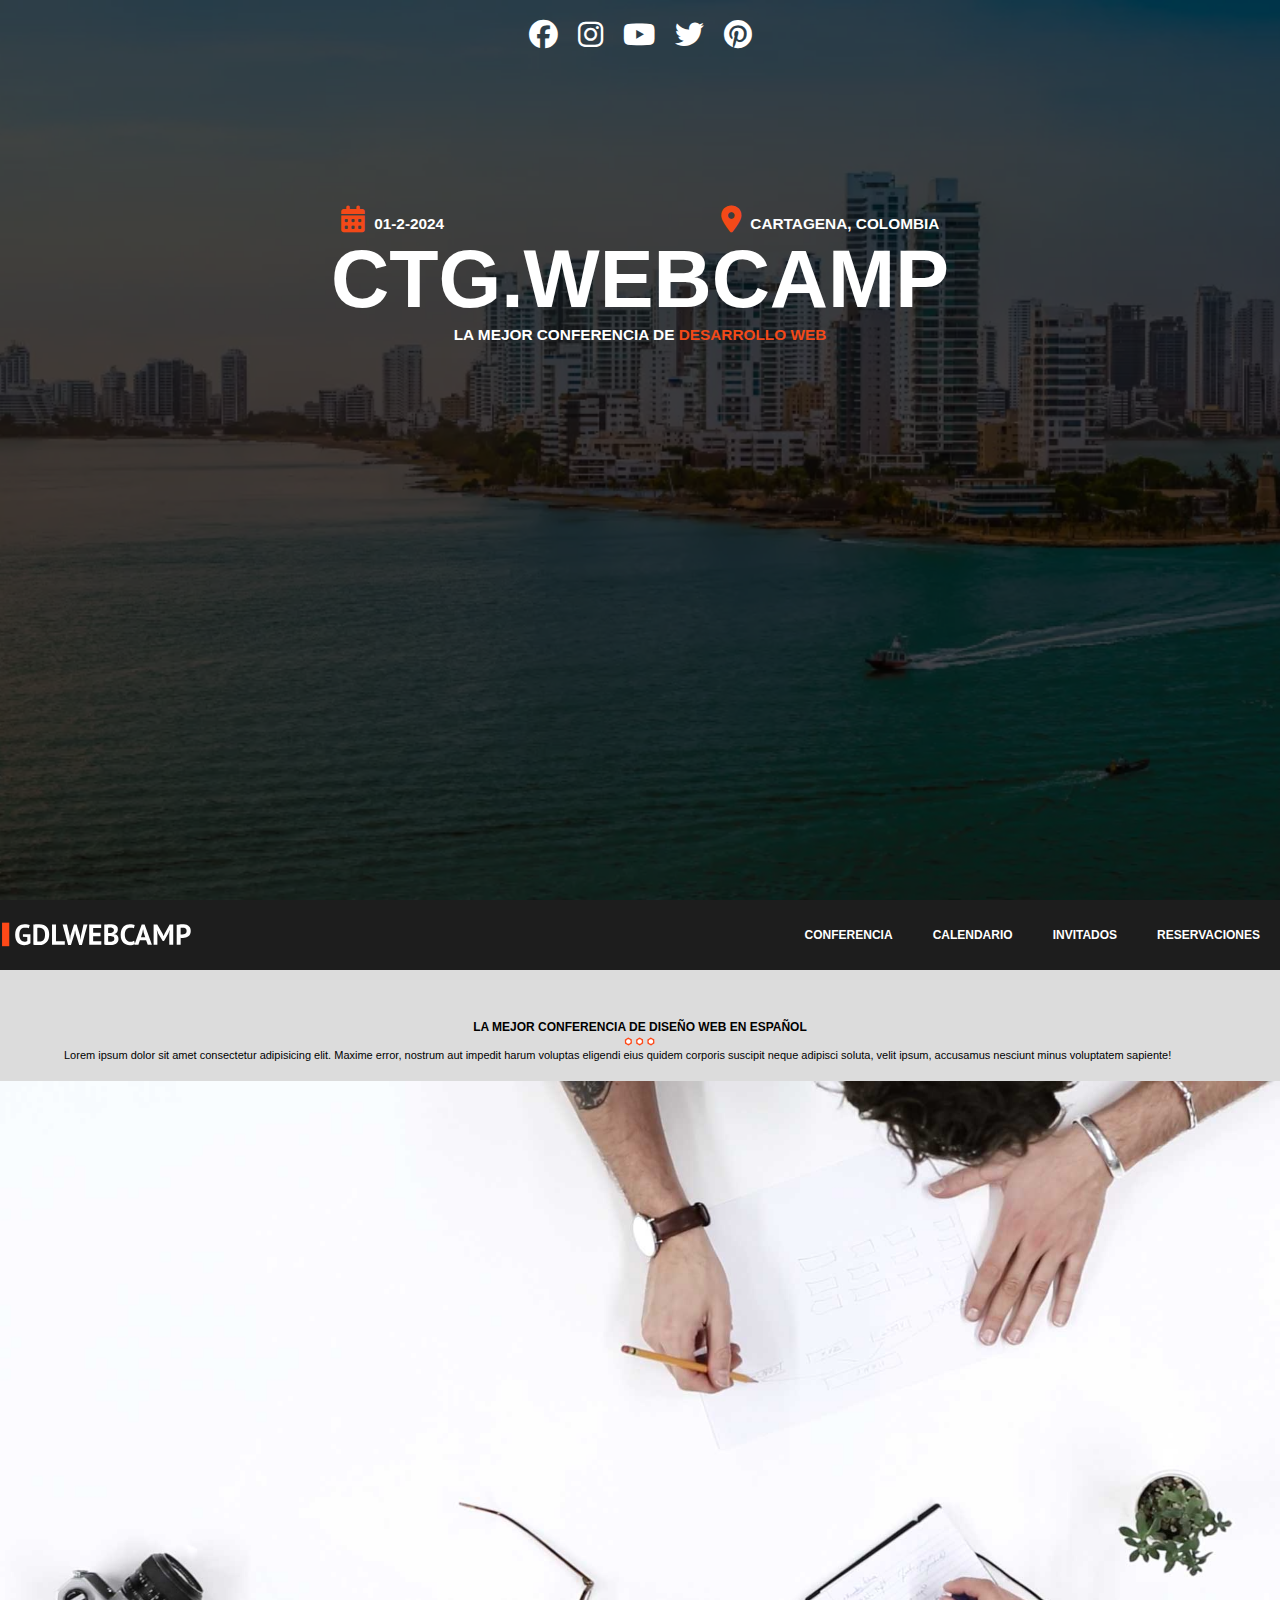
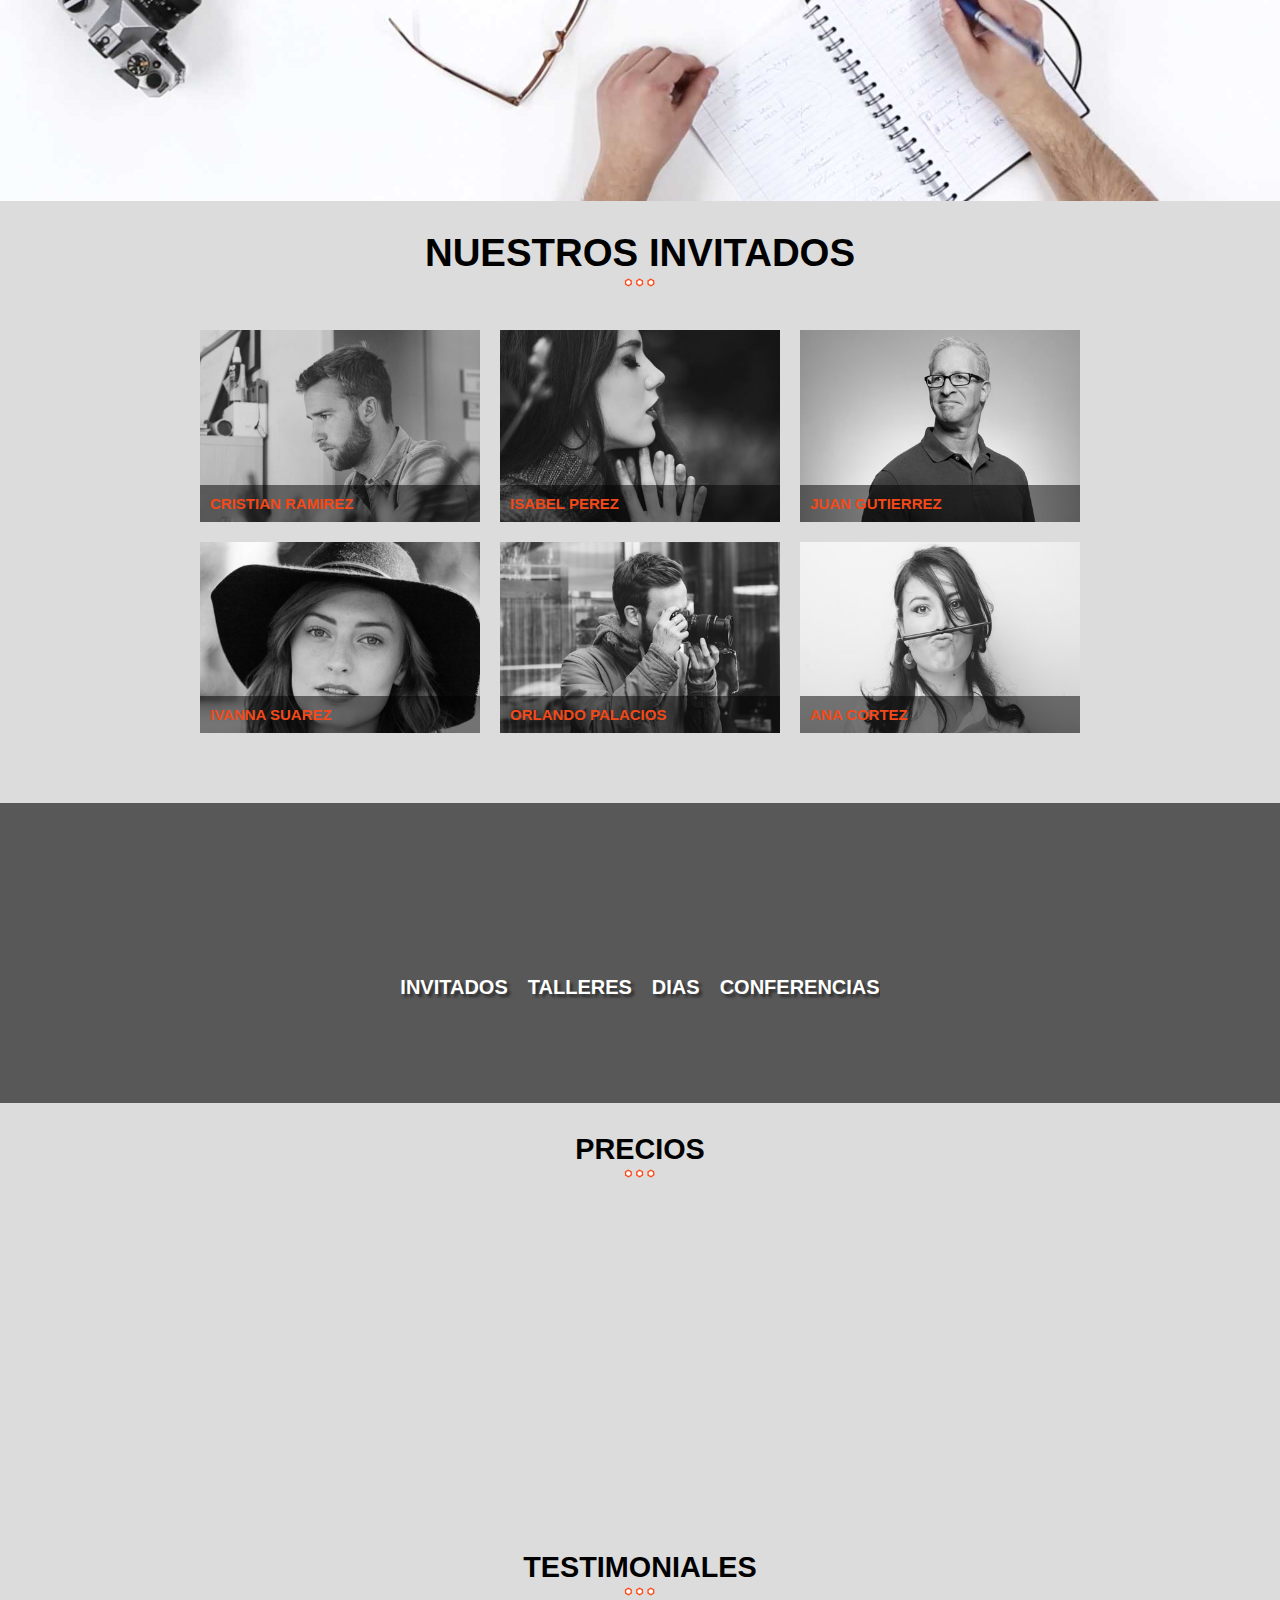
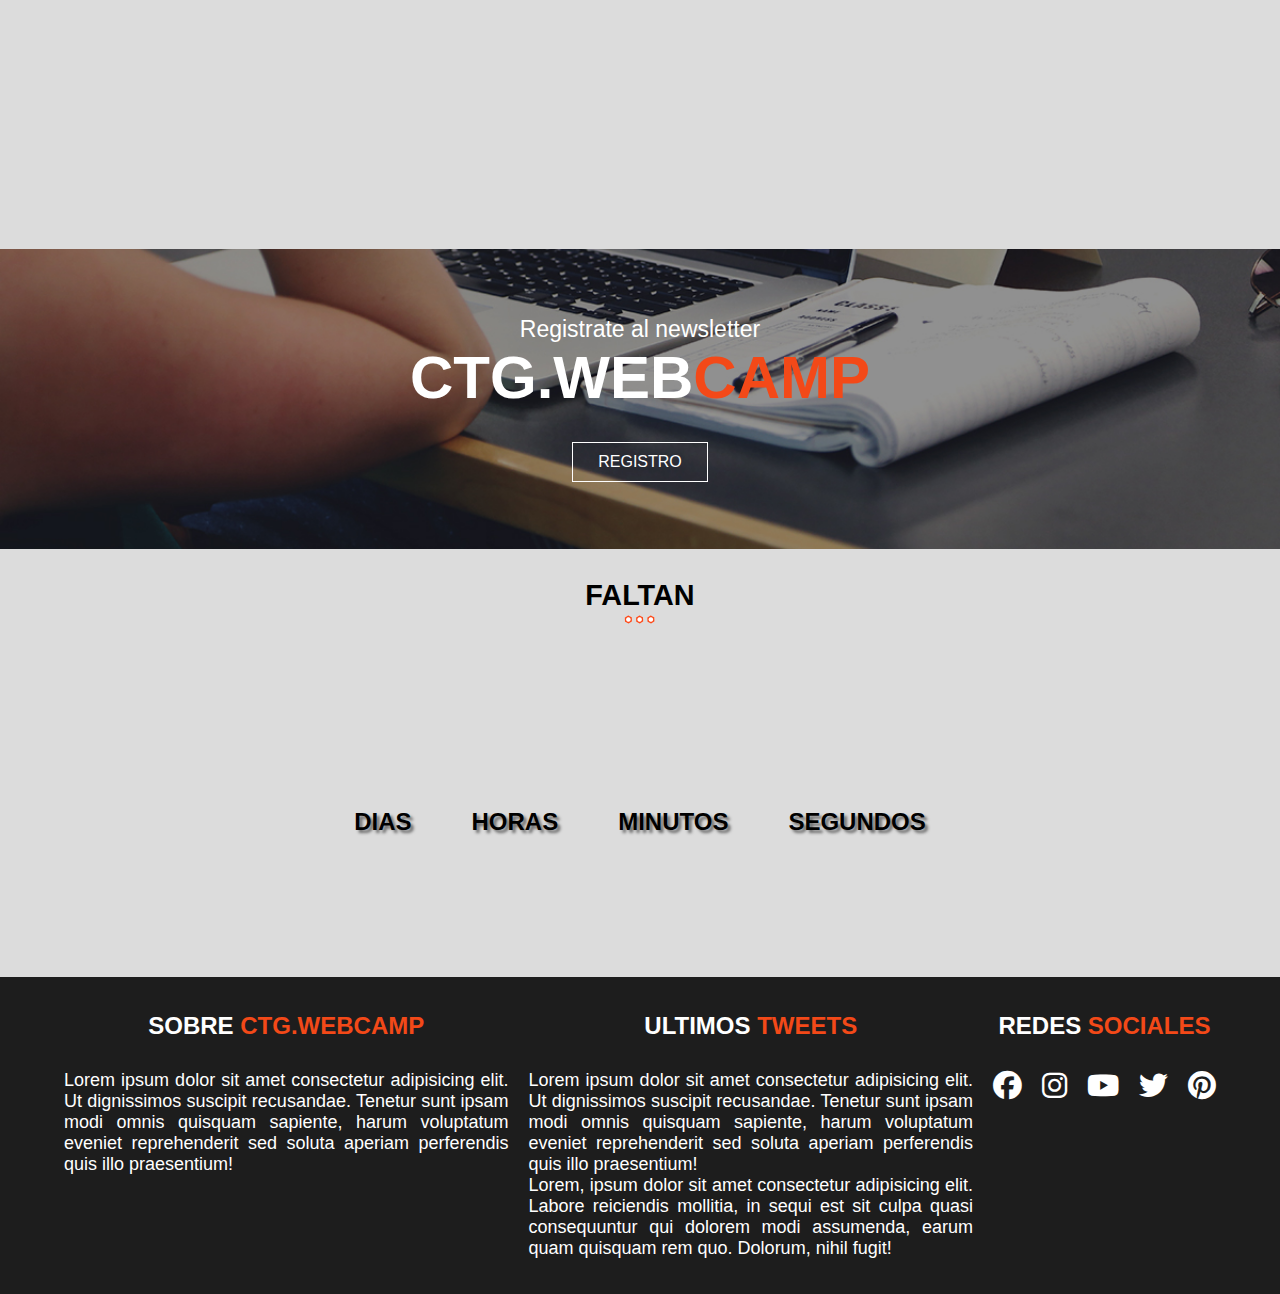
==== index.html @ c2b4522d "add all files" ====
<!DOCTYPE html>
<html lang="en">

<head>
    <meta charset="UTF-8">
    <meta name="viewport" content="width=device-width, initial-scale=1.0">
    <title>CTGWEBCAMP</title>
    <link rel="stylesheet" href="css/all.min.css">
    <link rel="stylesheet" href="css/style.css">
</head>

<body>
    <header class="site-header">
        <div class="hero">
            <div class="contenido-hero">
                <nav class="redes-sociales contenedor-redes">
                    <ul>
                        <li><a href="#"><i class="fa-brands fa-facebook"></i></a></li>
                        <li><a href="#"><i class="fa-brands fa-instagram"></i></a></li>
                        <li><a href="#"><i class="fa-brands fa-youtube"></i></a></li>
                        <li><a href="#"><i class="fa-brands fa-twitter"></i></a></li>
                        <li><a href="#"><i class="fa-brands fa-pinterest"></i></a></li>
                    </ul>
                </nav>

                <div class="informacion-evento">

                    <div class="iconos">
                        <p class="fecha"><i class="fa-solid fa-calendar-days"></i>01-2-2024</p>
                        <p class="ciudad"><i class="fa-solid fa-location-dot"></i></i>Cartagena, Colombia</p>
                    </div>

                    <h1>Ctg.WebCamp</h1>
                    <p class="slogan">la mejor conferencia de <span>desarrollo web</span></p>
                </div>
            </div>
        </div>
    </header>

    <div class="barra">
        <div class="contenedor-barra">
            <div class="logo">
                <img src="img/logo.svg" alt="logo ctgwebcamp">
            </div>
            <nav class="barra-navegacion">
                <ul>
                    <li><a href="#">conferencia</a></li>
                    <li><a href="#">calendario</a></li>
                    <li><a href="#">invitados</a></li>
                    <li><a href="#">reservaciones</a></li>
                </ul>
            </nav>

            <div class="menu-bar">
                <a href="#"><svg xmlns="http://www.w3.org/2000/svg" height="24" viewBox="0 -960 960 960" width="24">
                        <path d="M120-240v-80h720v80H120Zm0-200v-80h720v80H120Zm0-200v-80h720v80H120Z" />
                    </svg></a>
            </div>
        </div>
    </div>

    <div class="dropdown-menu">
        <ul>
            <li><a class="btn-close" href="#"><svg xmlns="http://www.w3.org/2000/svg" height="24"
                        viewBox="0 -960 960 960" width="24">
                        <path
                            d="m256-200-56-56 224-224-224-224 56-56 224 224 224-224 56 56-224 224 224 224-56 56-224-224-224 224Z" />
                    </svg></a></li>
            <li><a href="#">conferencia</a></li>
            <li><a href="#">calendario</a></li>
            <li><a href="#">invitados</a></li>
            <li><a href="#">reservaciones</a></li>
        </ul>
    </div>

    <section class="contenido-principal contenedor">
        <h1>la mejor conferencia de diseño web en español</h1>
        <div class="contenido-img">
            <img src="img/separador.png" alt="separador">
        </div>

        <p>Lorem ipsum dolor sit amet consectetur adipisicing elit. Maxime error, nostrum aut impedit harum voluptas
            eligendi eius quidem corporis suscipit neque adipisci soluta, velit ipsum, accusamus nesciunt minus
            voluptatem sapiente!</p>
    </section>

    <section class="contenido-talleres">
        <div class="bg-contenido-principal">
            <img src="img/bg-talleres.jpg" alt="imgagen Talleres">
        </div>
        <div class="calendario contenedor">
            <h1>programa del evento</h1>

            <div class="contenido-img">
                <img src="img/separador.png" alt="separador">
            </div>


            <div class="opciones-calendario">
                <p><i class="fa-solid fa-code"></i>Talleres</p>
                <p><i class="fa-regular fa-comment"></i>Conferencias</p>
                <p><i class="fa-solid fa-building-columns"></i>Seminarios</p>
            </div>
            <hr>
            <div class="evento">
                <h2>HTML, CSS, JavaScript</h2>
                <p><i class="fa-regular fa-clock"></i>14:00hr</p>
                <p><i class="fa-solid fa-calendar-days"></i>10 de Dic</p>
                <p><i class="fa-solid fa-user"></i>Deiner Rafael</p>
            </div>
            <hr>

            <div class="evento">
                <h2>Responsive Web Desing</h2>
                <p><i class="fa-regular fa-clock"></i>14:00hr</p>
                <p><i class="fa-solid fa-calendar-days"></i>10 de Dic</p>
                <p><i class="fa-solid fa-user"></i>Deiner Rafael</p>
            </div>
            <div class="calendario-btn">
                <a class="btn" href="#">Ver todos</a>
            </div>
        </div>
    </section>

    <section class="invitados contenedor">
        <h1>Nuestros invitados</h1>
        <div class="contenido-img">
            <img src="img/separador.png" alt="separador">
        </div>

        <div class="contenedor-invitados">
            <ul>
                <li class="invitado">
                    <img src="img/invitado1.jpg" alt="img invitado">
                    <p class="texto-invitado">Cristian Ramirez</p>
                </li>

                <li class="invitado">
                    <img src="img/invitado2.jpg" alt="img invitado">
                    <p class="texto-invitado">Isabel Perez</p>
                </li>

                <li class="invitado">
                    <img src="img/invitado3.jpg" alt="img invitado">
                    <p class="texto-invitado">Juan Gutierrez</p>
                </li>

                <li class="invitado">
                    <img src="img/invitado4.jpg" alt="img invitado">
                    <p class="texto-invitado">Ivanna Suarez</p>
                </li>

                <li class="invitado">
                    <img src="img/invitado5.jpg" alt="img invitado">
                    <p class="texto-invitado">Orlando Palacios</p>
                </li>

                <li class="invitado">
                    <img src="img/invitado6.jpg" alt="img invitado">
                    <p class="texto-invitado">Ana Cortez</p>
                </li>
            </ul>
        </div>
    </section>

    <div class="contador">
        <div class="resumen-evento">
            <ul>
                <li>
                    <p class="numero">5</p>invitados
                </li>
                <li>
                    <p class="numero">15</p>Talleres
                </li>
                <li>
                    <p class="numero">3</p>Dias
                </li>
                <li>
                    <p class="numero">9</p>Conferencias
                </li>
            </ul>
        </div>
    </div>

    <section class="precios">
        <h2>Precios</h2>
        <div class="contenido-img">
            <img src="img/separador.png" alt="separador">
        </div>
        <div class="contenedor-precios contenedor">

            <div class="card-precios">
                <h3>pase por dia</h3>
                <span>$30</span>
                <p><i class="fa-solid fa-check"></i>bocadillos gratis</p>
                <p><i class="fa-solid fa-check"></i>todas las Conferencias</p>
                <p><i class="fa-solid fa-check"></i>todos los Talleres</p>
                <div class="boton">
                    <a class="btn" href="#">comprar</a>
                </div>
            </div>

            <div class="card-precios">
                <h3>todos los dias</h3>
                <span>$50</span>
                <p><i class="fa-solid fa-check"></i>bocadillos gratis</p>
                <p><i class="fa-solid fa-check"></i>todas las Conferencias</p>
                <p><i class="fa-solid fa-check"></i>todos los Talleres</p>
                <div class="boton">
                    <a class="btn" href="#">comprar</a>
                </div>
            </div>

            <div class="card-precios">
                <h3>pase por dos dias</h3>
                <span>$45</span>
                <p><i class="fa-solid fa-check"></i>bocadillos gratis</p>
                <p><i class="fa-solid fa-check"></i>todas las Conferencias</p>
                <p><i class="fa-solid fa-check"></i>todos los Talleres</p>
                <div class="boton">
                    <a class="btn" href="#">comprar</a>
                </div>
            </div>
        </div>
    </section>

    <section class="testimoniales contenedor">
        <h2>testimoniales</h2>
        <div class="contenido-img">
            <img src="img/separador.png" alt="separador">
        </div>
        <div class="contenedor-testimoniales">
            <div class="card-testimonial">
                <p>Lorem ipsum dolor sit amet consectetur adipisicing elit. Voluptates obcaecati nostrum neque, ad
                    commodi debitis quam sed dolores ullam corporis modi adipisci eum unde sint placeat ut tenetur et?
                    Quas!</p>

                <div class="wrapper-card">
                    <div class="content-avatar">
                        <img src="img/invitado1.jpg" alt="">
                    </div>
                    <div class="content-testimonial">
                        <p>deiner rafael</p>
                        <span>diseñador en @prisma</span>
                    </div>
                </div>
            </div>

            <div class="card-testimonial">
                <p>Lorem ipsum dolor sit amet consectetur adipisicing elit. Voluptates obcaecati nostrum neque, ad
                    commodi debitis quam sed dolores ullam corporis modi adipisci eum unde sint placeat ut tenetur et?
                    Quas!</p>

                <div class="wrapper-card">
                    <div class="content-avatar">
                        <img src="img/invitado1.jpg" alt="">
                    </div>
                    <div class="content-testimonial">
                        <p>deiner rafael</p>
                        <span>diseñador en @prisma</span>
                    </div>
                </div>
            </div>

            <div class="card-testimonial">
                <p>Lorem ipsum dolor sit amet consectetur adipisicing elit. Voluptates obcaecati nostrum neque, ad
                    commodi debitis quam sed dolores ullam corporis modi adipisci eum unde sint placeat ut tenetur et?
                    Quas!</p>

                <div class="wrapper-card">
                    <div class="content-avatar">
                        <img src="img/invitado1.jpg" alt="">
                    </div>
                    <div class="content-testimonial">
                        <p>deiner rafael</p>
                        <span>diseñador en @prisma</span>
                    </div>
                </div>
            </div>
        </div>
    </section>

    <div class="registro">
        <div class="wrapper-registro">
            <p>Registrate al newsletter</p>
            <h1>ctg.web<span>camp</span></h1>
            <a href="#">Registro</a>
        </div>
    </div>

    <div class="dias-faltantes">

        <h2>faltan</h2>
        <div class="contenido-img">
            <img src="img/separador.png" alt="separador">
        </div>
        <div class="wrapper-dias">
            <ul>
                <li>
                    <p class="numero">5</p>dias
                </li>
                <li>
                    <p class="numero">15</p>horas
                </li>
                <li>
                    <p class="numero">3</p>minutos
                </li>
                <li>
                    <p class="numero">9</p>segundos
                </li>
            </ul>
        </div>
    </div>

    <footer>
        <div class="wrapper-footer contenedor">
            <div class="acerca-de">
                <h1>Sobre <span>ctg.webcamp</span></h1>
                <p>Lorem ipsum dolor sit amet consectetur adipisicing elit. Ut dignissimos suscipit recusandae. Tenetur
                    sunt ipsam modi omnis quisquam sapiente, harum voluptatum eveniet reprehenderit sed soluta aperiam
                    perferendis quis illo praesentium!</p>
            </div>

            <div class="tweets">
                <h1>Ultimos <span>tweets</span></h1>
                <p>Lorem ipsum dolor sit amet consectetur adipisicing elit. Ut dignissimos suscipit recusandae. Tenetur
                    sunt ipsam modi omnis quisquam sapiente, harum voluptatum eveniet reprehenderit sed soluta aperiam
                    perferendis quis illo praesentium!</p>
                <p>Lorem, ipsum dolor sit amet consectetur adipisicing elit. Labore reiciendis mollitia, in sequi est
                    sit culpa quasi consequuntur qui dolorem modi assumenda, earum quam quisquam rem quo. Dolorum, nihil
                    fugit!</p>
            </div>

            <div class="redes-sociales">
                <h1>Redes <span>sociales</span></h1>
                <ul>
                    <li><a href="#"><i class="fa-brands fa-facebook"></i></a></li>
                    <li><a href="#"><i class="fa-brands fa-instagram"></i></a></li>
                    <li><a href="#"><i class="fa-brands fa-youtube"></i></a></li>
                    <li><a href="#"><i class="fa-brands fa-twitter"></i></a></li>
                    <li><a href="#"><i class="fa-brands fa-pinterest"></i></a></li>
                </ul>
            </div>
        </div>
    </footer>

    <script src="js/script.js"></script>
</body>

</html>
---- css/style.css ----
* {
    margin: 0;
    padding: 0;
    box-sizing: border-box;
}

html {
    font-family: Verdana, Geneva, Tahoma, sans-serif;
    font-size: 1.2em;
}

body {
    background-color: #dcdcdc;
}

img {
    max-width: 100%;
}

.contenedor {
    margin: 0 auto;
    width: 90%;
}

.btn {
    display: block;
    text-decoration: none;
    text-transform: uppercase;
    color: white;
    background-color: #f34918;
    font-size: 12px;
    font-weight: bold;
    border-radius: 5px;
    padding: 10px 30px;
}

.boton {
    margin: 0 auto;
}

/*hero*/

.site-header {
    background-image: url(../img/hero.webp);
    background-size: cover;
    background-position: center;
    background-repeat: no-repeat;
    height: 100vh;
    color: #fff;
}

.site-header::before {
    content: '';
    background-color: rgba(0, 0, 0, .7);
    position: absolute;
    top: 0;
    right: 0;
    bottom: 0;
    left: 0;
}

.contenido-hero {
    padding-top: 1rem;
    position: relative;
    margin: 0 auto;
    width: 90%;
    z-index: 1;
}

.contenedor-redes {
    margin: 0 auto;
    width: 250px;
}

.redes-sociales ul {
    display: flex;
    justify-content: space-between;
    list-style: none;
    font-size: 1rem;
}

.redes-sociales a {
    margin: 0;
    padding: 0;
    color: #fff;
    transition: all .3s ease;
}

.iconos {
    display: flex;
    justify-content: space-evenly;
    margin-top: 5rem;
}

.informacion-evento {
    text-align: center;
}

.informacion-evento p {
    margin: 0;
    font-size: .5rem;
    text-transform: uppercase;
    font-weight: bold;
}

.informacion-evento p i {
    color: #f34918;
    font-size: .8rem;
    margin-right: .5rem;
}

.informacion-evento h1 {
    font-size: 1.6rem;
    text-transform: uppercase;
}

.informacion-evento p span {
    font-weight: bold;
    color: #f34918;
}

@media (min-width: 480px) {
    .redes-sociales {
        font-size: 1rem;
    }

    .informacion-evento {
        margin-top: 6rem;
    }

    .informacion-evento h1 {
        font-size: 2.2rem;
    }

    .informacion-evento p {
        font-size: .5rem;
    }
}

@media (min-width: 768px) {

    .redes-sociales a {
        font-size: 1.3rem;
    }

    .informacion-evento {
        margin-top: 7rem;
    }

    .informacion-evento p i {
        font-size: 1.2rem;
        margin-right: .5rem;
    }

    .informacion-evento h1 {
        font-size: 3.2rem;
    }

    .informacion-evento p {
        font-size: .8rem;
    }
}

@media (min-width: 1024px) {

    .redes-sociales a {
        font-size: 1.3rem;
    }

    .informacion-evento {
        margin-top: 7.2rem;
    }

    .informacion-evento p i {
        font-size: 1.2rem;
        margin-right: .5rem;
    }

    .informacion-evento h1 {
        font-size: 4rem;
    }

    .informacion-evento p {
        font-size: .8rem;
    }
}

@media (min-width: 1200px) {

    .redes-sociales a {
        font-size: 1.5rem;
    }

    .informacion-evento {
        margin-top: 8rem;
    }

    .informacion-evento p i {
        font-size: 1.4rem;
        margin-right: .5rem;
    }

    .informacion-evento h1 {
        font-size: 4.2rem;
    }

    .informacion-evento p {
        font-size: .8rem;
    }
}

/*barra*/
.logo {
    display: flex;
    align-items: center;
}

.logo img {
    width: 40%;
}

.contenedor-barra {
    display: flex;
    position: relative;
    justify-content: space-between;
    background-color: rgb(29, 29, 29);
    width: 100%;
}

.barra-navegacion{
    display: none;
}

.barra-navegacion ul {
    display: flex;
    width: 100%;
}

.barra-navegacion li {
    list-style: none;
    height: 70px;
}

.barra-navegacion a {
    display: flex;
    height: 100%;
    align-items: center;
    font-size: 12px;
    font-weight: bold;
    text-decoration: none;
    text-transform: uppercase;
    padding: 0px 20px;
    color: #fff;
    border-radius: 5px;
    transition: all .3s ease;
}

.barra-navegacion svg {
    fill: #fff;
}

nav a:hover {
    background-color: #f34918;
    color: #fff;
}

.menu-bar svg{
    fill: white;
}

.dropdown-menu{
    display: none;
    position: absolute;
    background: rgba(0, 0, 0, 0.1);
    height: 0;
    width: 100%;
    left: 0;
    right: 0;
    backdrop-filter: blur(15px);
    border-radius: 10px;
    overflow: hidden;
    transition: .4s ease;
    z-index: 1;
}

.dropdown-menu.open{
    height: 200px;
}

.dropdown-menu ul{
    display: flex;
    flex-direction: column;
    list-style: none;
}

.dropdown-menu ul li a{
    display: block;
    font-size: 12px;
    font-weight: bold;
    text-decoration: none;
    text-transform: uppercase;
    color: black;
    text-align: center;
    padding: 10px;
    transition: .3s ease-in-out;
}

.dropdown-menu ul li a:hover{
    background-color: #fff;
    color: black;
}

.dropdown-menu ul li a svg{
    fill: black;
}

/*
.hidebar{
    display: none;
}*/

.logo img {
    max-width: 60%;
}

/*


.hide-nav{
    display: none;
}*/
@media (min-width: 480px) {
    .dropdown-menu{
        display: block;
    }
}

@media (min-width: 768px) {
    .barra-navegacion{
        display: block;
    }

    .menu-bar{
        display: none;
    }
}

@media (min-width: 1024px) {}

/*
.barra-navegacion .side-bar{
    display: block;
    position: absolute;
    flex-direction: column;
    justify-content: space-around;
    align-items: center;
    font-size: 10px;
    backdrop-filter: blur(5px);
    height: 200px;
    width: 100%;
    top: 70px;
    right: 0;
    left: 0;
    bottom: 0;
    z-index: 1;
}*/

/*Contenido principal*/
.contenido-principal {
    padding-top: 50px;
    padding-bottom: 20px;
}

.contenido-principal h1 {
    text-transform: uppercase;
    text-align: center;
    font-size: 12px;
}

.contenido-img {
    display: flex;
    justify-content: center;
}

.contenido-img img {
    width: 50px;
    height: 15px;
}

.contenido-principal p {
    font-size: 11px;
}

.contenido-talleres {
    position: relative;
}

.bg-contenido-principal img {
    display: none;
}

.calendario {
    display: flex;
    flex-direction: column;
    background-color: rgba(255, 255, 255, .7);
    padding: 20px 10px;
    height: auto;
    max-width: 300px;
    border-radius: 10px;
    transform: scale(0);
    transition: .2s ease;
}

.calendario.show {
    transform: scale(1);
}

.calendario h1 {
    font-size: 14px;
    text-align: center;
    text-transform: uppercase;
}

/*
.calendario img{
    width: 50px;
    height: 15px;
}*/

.calendario-btn {
    display: flex;
    justify-content: flex-end;
    height: 30px;
}

.opciones-calendario {
    display: grid;
    gap: 10px;
    justify-content: center;
    font-size: 12px;
    padding: 20px 0;
}

.opciones-calendario p {
    font-size: 13px;
    font-weight: bold;
}

.opciones-calendario p i {
    color: #f34918;
    margin-right: 5px;
}

.evento {
    font-size: 12px;
    line-height: 2;
}

.evento h2 {
    color: #f34918;
}

.evento p {
    margin-bottom: 10px;
    font-size: 12px;
}

.evento p i {
    color: #f34918;
    margin-right: 5px;
}

@media (min-width: 768px) {
    .bg-contenido-principal img {
        display: block;
    }

    .calendario {
        position: absolute;
        top: 10px;
        left: 30px;
        backdrop-filter: blur(5px);
    }

    .opciones-calendario {
        display: flex;
        gap: 10px;
        justify-content: center;
        font-size: 12px;
        padding: 20px 0;
    }
}

/*invitados*/

.invitados {
    padding: 30px 0;
}

.invitados h1 {
    text-align: center;
    text-transform: uppercase;
}

.contenedor-invitados {
    padding: 40px 0;
}

.contenedor-invitados ul {
    display: flex;
    justify-content: center;
    flex-wrap: wrap;
    gap: 20px;
    list-style: none;
}

.invitado {
    height: auto;
    width: 280px;
    background-color: white;
    position: relative;
    transition: all .4s ease-in-out;
    transition: transform .2s;
}

.invitado:hover {
    cursor: pointer;
    transform: scale(1.1);
}

.invitado img {
    height: 100%;
    filter: grayscale();
    transition: all .6s ease-in-out;
}

.invitado img:hover {
    filter: none;
}

.texto-invitado {
    position: absolute;
    padding: 10px;
    bottom: 0;
    width: 100%;
    background-color: rgba(0, 0, 0, .5);
    color: #f34918;
    text-transform: uppercase;
    font-weight: bold;
    font-size: 15px;
}

/*Contador*/

.contador {
    display: flex;
    justify-content: center;
    width: 100%;
    height: 300px;
    position: relative;
    align-items: center;
}

.contador::before {
    background-image: url(../img/bg-resumen.jpg);
    background-repeat: no-repeat;
    background-position: center;
    background-size: cover;
    content: '';
    position: absolute;
    top: 0;
    right: 0;
    bottom: 0;
    left: 0;
    z-index: -1;
    background-attachment: fixed;
}

.resumen-evento::before {
    content: '';
    position: absolute;
    background-color: rgba(0, 0, 0, .6);
    top: 0;
    right: 0;
    bottom: 0;
    left: 0;
    z-index: -1;
}

.resumen-evento {
    overflow-x: hidden;
}

.resumen-evento ul {
    list-style: none;
    display: flex;
    flex-direction: column;
    justify-content: center;
    gap: 20px;
    text-align: center;
    height: 100%;
}

.resumen-evento li {
    color: #fff;
    text-transform: uppercase;
    font-size: 14px;
    font-weight: 400;
    text-shadow: 3px 3px 3px rgba(0, 0, 0, .5);
}

.numero {
    color: #f34918;
    font-size: 30px;
    font-weight: bold;
    text-shadow: 3px 3px 3px rgba(255, 255, 255, 1);
    transition: transform .4s ease;
    transform: translateX(1600%);
}

.numero.show {
    transform: translateX(0%);
}


@media (min-width: 768px) {

    .resumen-evento ul {
        flex-direction: row;

    }
    .resumen-evento li {
        font-size: 20px;
        font-weight: bold;
    }

    .resumen-evento li p{
        font-size: 60px;
    }
}
/*precio*/
.precios {
    padding: 30px 0;
}

.precios h2 {
    text-align: center;
    text-transform: uppercase;
}

.contenedor-precios {
    display: grid;
    justify-content: center;
    gap: 20px;
    padding: 20px 20px;
    overflow-x: hidden;
}

.card-precios {
    display: grid;
    height: 300px;
    max-width: 250px;
    background-color: #fff;
    padding: 10px 30px;
    border: .5px solid #f34918;
    transform: translateX(-500%);
    transition: transform .4s ease;
}

.card-precios.show {
    transform: translateX(0%);
}

.card-precios:hover {
    cursor: pointer;
    transform: scale(1.1);
    box-shadow: 10px 10px 10px 0 rgba(0, 0, 0, .7);
}

.card-precios h3 {
    color: #f34918;
    font-size: 15px;
    text-transform: uppercase;
}

.card-precios p {
    text-transform: uppercase;
    font-size: 10px;
}

.card-precios p i {
    color: green;
    font-size: 12px;
    margin-right: 5px;
}

.card-precios span {
    font-size: 30px;
    font-weight: bold;
}

.boton a {
    transition: all .3s ease-in-out;
}

.boton a:hover {
    background-color: green;
    box-shadow: 5px 5px 10px 0 rgba(0, 0, 0, .5);
}

@media (min-width: 768px) {
    .contenedor-precios {
        display: flex;
        justify-content: center;
        gap: 20px;
    }
}

/*testimoniales*/
.testimoniales{
    padding-bottom: 30px;
}
.testimoniales h2 {
    text-transform: uppercase;
    text-align: center;
}

.testimoniales h2::after {
    content: '';
    top: 0;
    background-image: url(../img/separador.png);
}

.contenedor-testimoniales{
    display: grid;
    justify-content: center;
    gap: 10px;
    height: auto;
}

.card-testimonial {
    display: block;
    height: 220px;
    max-width: 280px;
    background-color: #fff;
    padding: 20px 20px;
    border: .5px solid #858281;
    transform: scale(0);
    transition: transform .4s ease;
}

.card-testimonial.show {
    transform: scale(1);
}
.content-avatar{
    max-width: 20%;
}

.content-avatar img {
    max-width: 100%;
    border-radius: 50%;
}

.card-testimonial p {
    font-size: 14px;
}

.wrapper-card{
    display: flex;
    justify-content: center;
    gap: 20px;
    padding: 10px 0;
}

.content-testimonial{
    display: grid;
}

.content-testimonial p{
    text-transform: capitalize;
    color: #f34918;
    font-size: 14px;
}

.content-testimonial span{
    text-transform: capitalize;
    font-size: 14px;
}

@media (min-width: 768px) {
    .contenedor-testimoniales{
        display: flex;
        justify-content: center;
        gap: 20px;
    }
}

/*registro*/

.registro{
    height: 300px;
    background-image: url(/img/bg-inscribir.jpg);
    background-position: center;
    background-repeat: no-repeat;
    background-size: cover;
}
.wrapper-registro{
    display: grid;
    place-content: center;
    height: 300px;
}
.wrapper-registro p{
    text-align: center;
    font-size: 16px;
    color: #fff;
}

.wrapper-registro h1{
    text-transform: uppercase;
    font-size: 30px;
    color: #fff;
}

.wrapper-registro span{
    color: #f34918;
}

.wrapper-registro a{
    display: block;
    font-size: 16px;
    text-decoration: none;
    text-transform: uppercase;
    color: #fff;
    padding: 10px 25px;
    border: 1px solid #fff;
    width: auto;
    margin-top: 30px;
    margin-left: auto;
    margin-right: auto;
    transition: all .3s ease-in-out;
}

.wrapper-registro a:hover{
    background-color: #f34918;
}

@media (min-width: 768px) {
    .wrapper-registro p{
        font-size: 23px;;
    }

    .wrapper-registro h1{
        font-size: 60px;
    }
}

/*footer*/

footer{
    background-color: rgb(29, 29, 29);
}

.wrapper-footer{
    display: flex;
    flex-direction: column;
    gap: 20px;
    color: #fff;
    padding: 35px 0;
}

.acerca-de h1{
    text-align: center;
    text-transform: uppercase;
    font-size: 24px;
    margin-bottom: 30px;
}

.acerca-de span{
    color: #f34918;
}

.acerca-de p{
    text-align: justify;
    font-size: 18px;
}

.tweets h1{
    text-transform: uppercase;
    font-size: 24px;
    text-align: center;
    margin-bottom: 30px;
}

.tweets span{
    color: #f34918;
}

.tweets p{
    text-align: justify;
    font-size: 18px;
}

.redes-sociales h1{
    text-align: center;
    text-transform: uppercase;
    font-size: 24px;
    margin-bottom: 30px;
}

.redes-sociales span{
    color: #f34918;
}

.redes-sociales ul{
    display: flex;
    justify-content: center;
    gap: 20px;
}

.redes-sociales ul li a:hover{
    color: #f34918;
}

@media (min-width: 768px) {
    .wrapper-footer{
        display: flex;
        flex-direction: row;
        gap: 20px;
    }
}

/*dias faltantes*/

.dias-faltantes{
    height: auto;
    padding: 30px 0;
}

.dias-faltantes h2{
    text-align: center;
    text-transform: uppercase;
}

.wrapper-dias{
    height: 320px;
    overflow: hidden;
}

.wrapper-dias ul {
    list-style: none;
    display: flex;
    flex-direction: column;
    justify-content: center;
    gap: 20px;
    align-items: center;
    text-align: center;
    height: 100%;
}

.wrapper-dias li {
    color: black;
    text-transform: uppercase;
    font-size: 14px;
    font-weight: bold;
    text-shadow: 3px 3px 3px rgba(0, 0, 0, .5);
}

.wrapper-dias ul li p{
    font-size: 38px;
    font-weight: bold;
    text-shadow: 3px 3px 3px rgba(0, 0, 0, .5);
}


@media (min-width: 768px) {
    .wrapper-dias ul {
        flex-direction: row;
        gap: 60px;
    }

    .wrapper-dias ul li p{
        font-size: 60px;
    }

    .wrapper-dias li {
        color: black;
        text-transform: uppercase;
        font-size: 24px;
        font-weight: bold;
        text-shadow: 3px 3px 3px rgba(0, 0, 0, .5);
    }
}
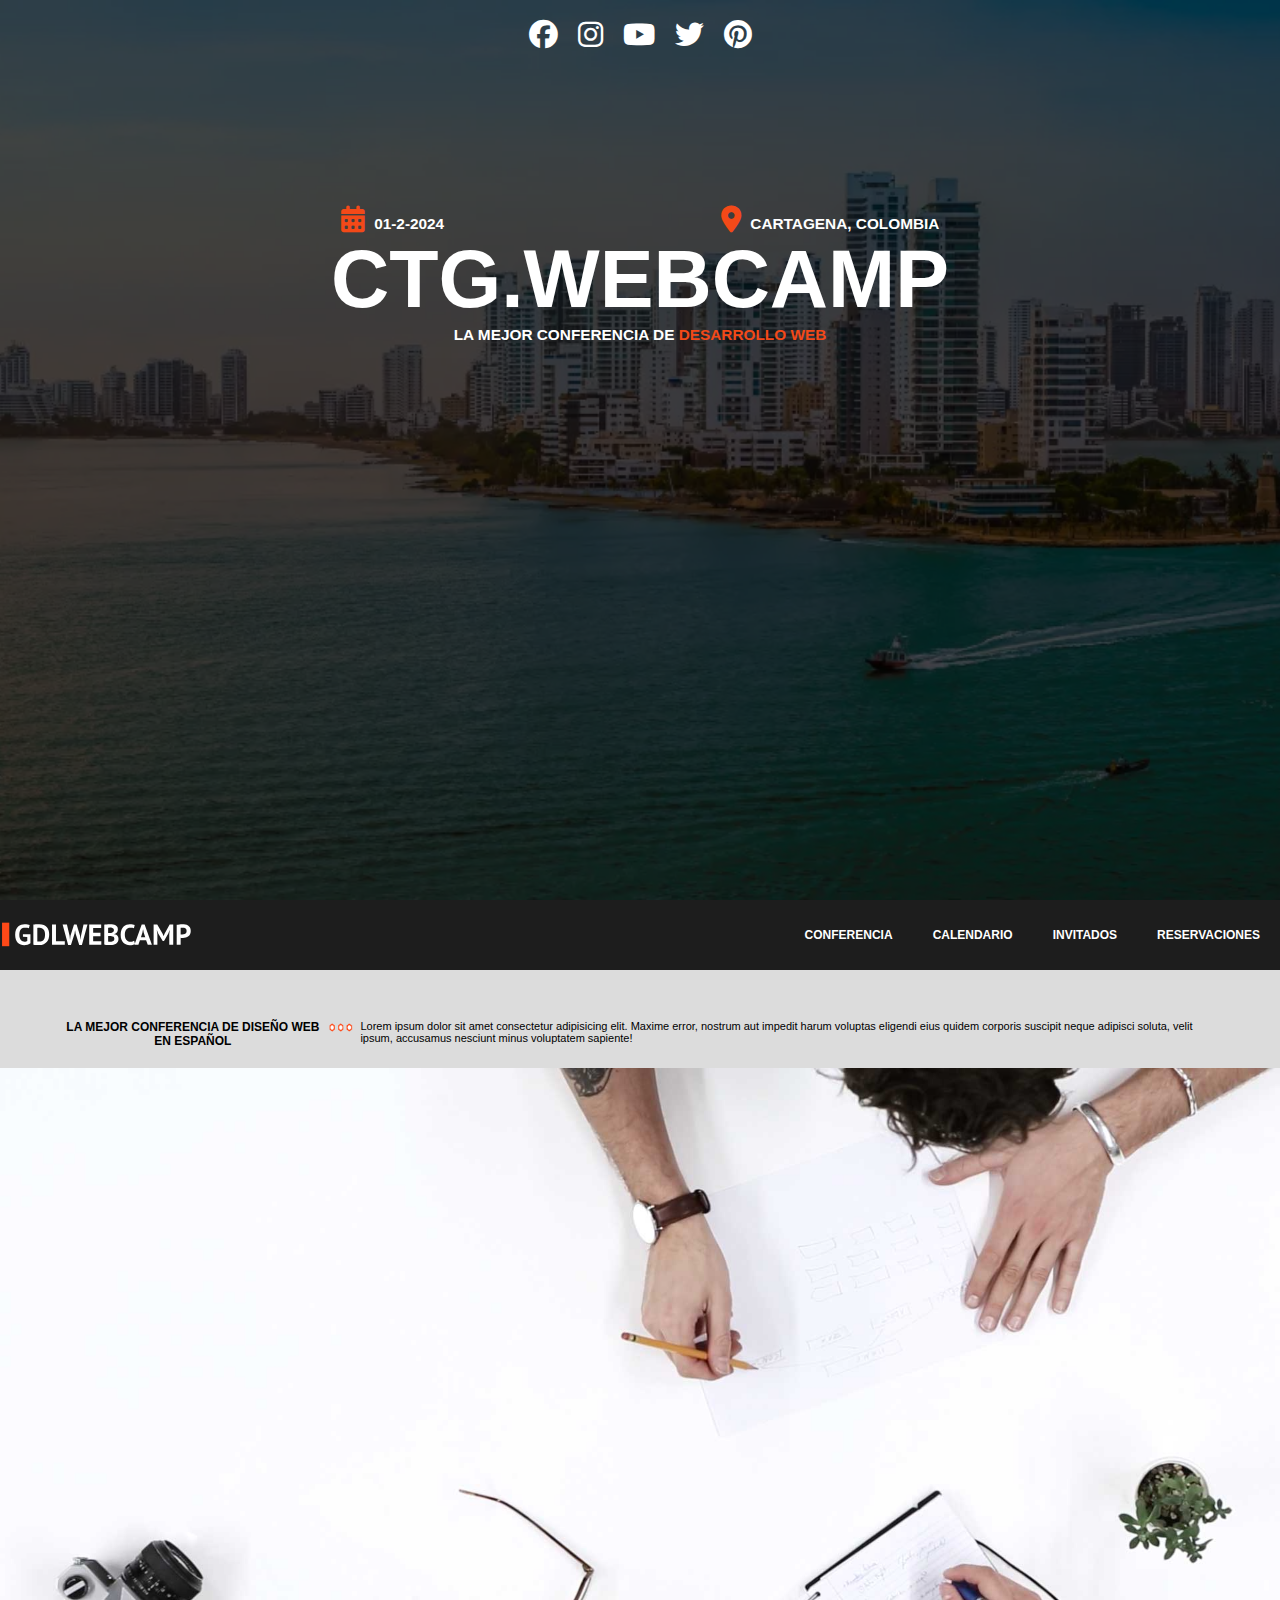
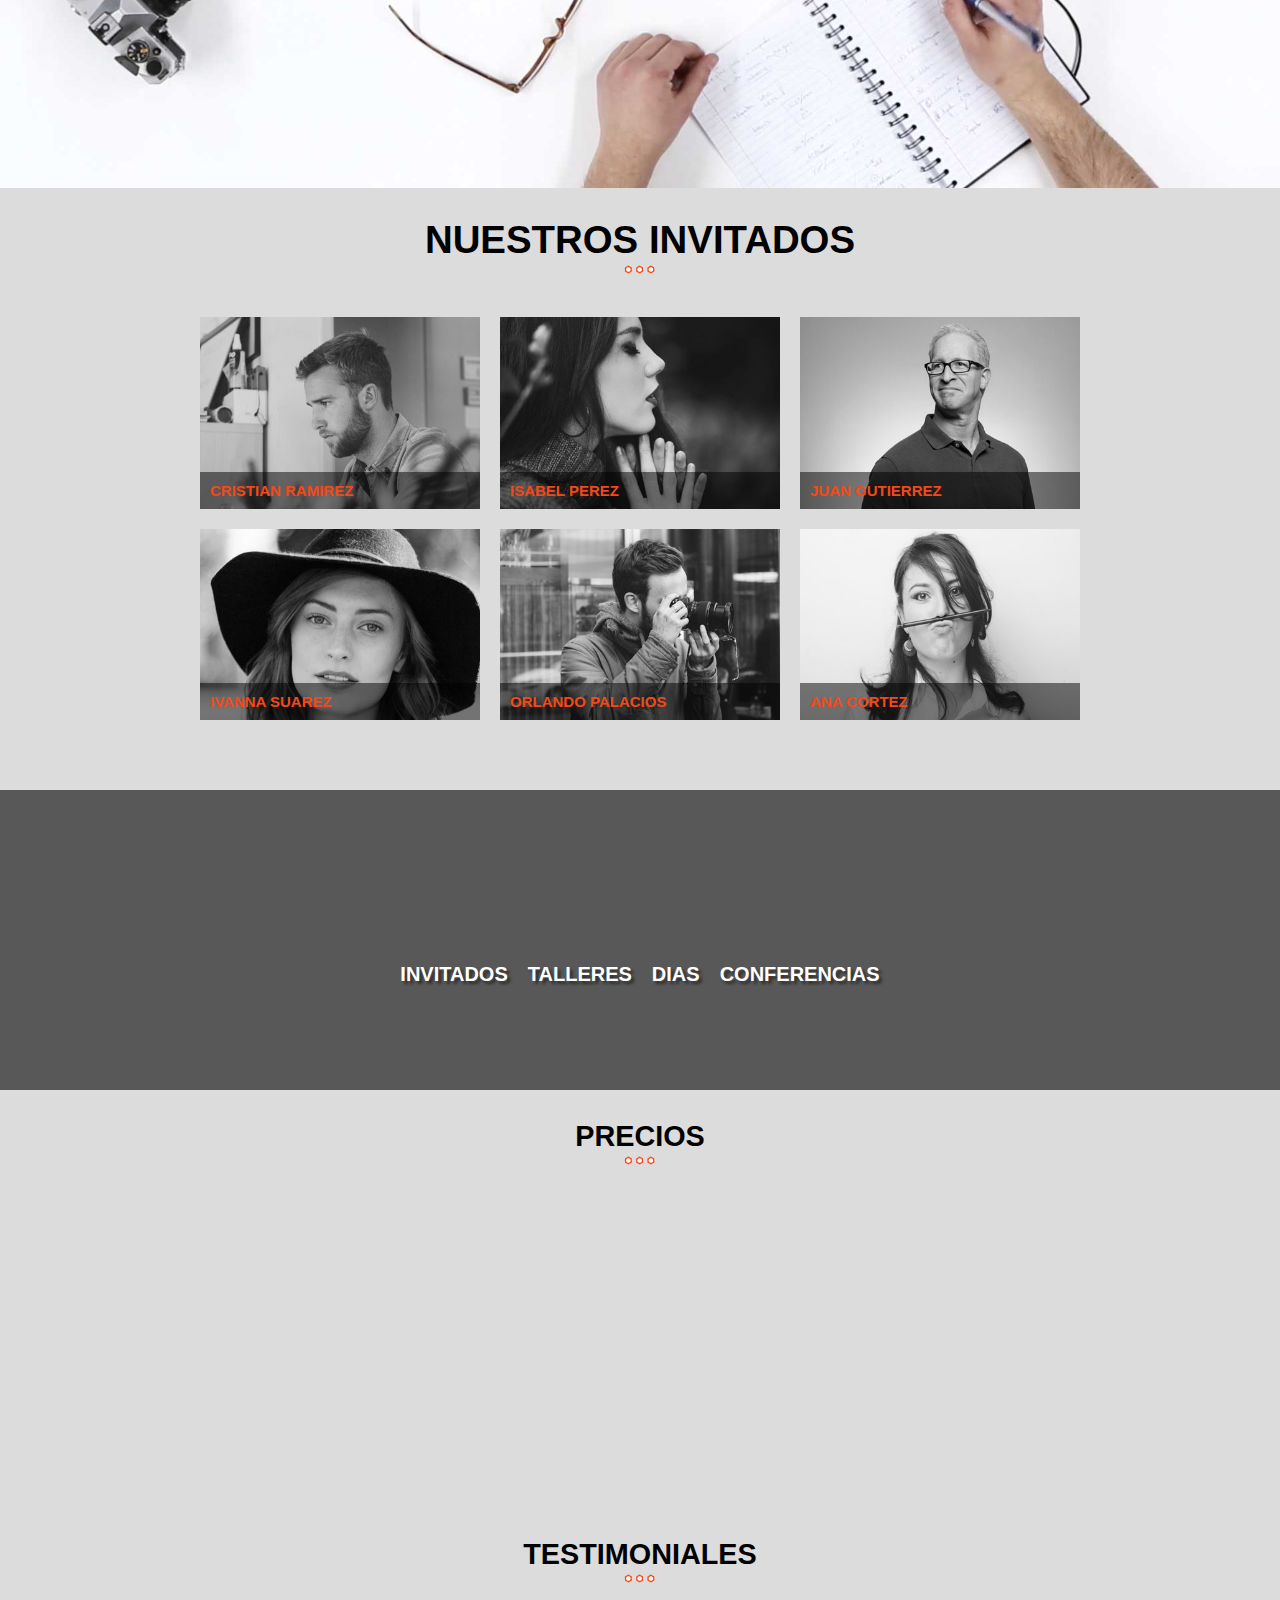
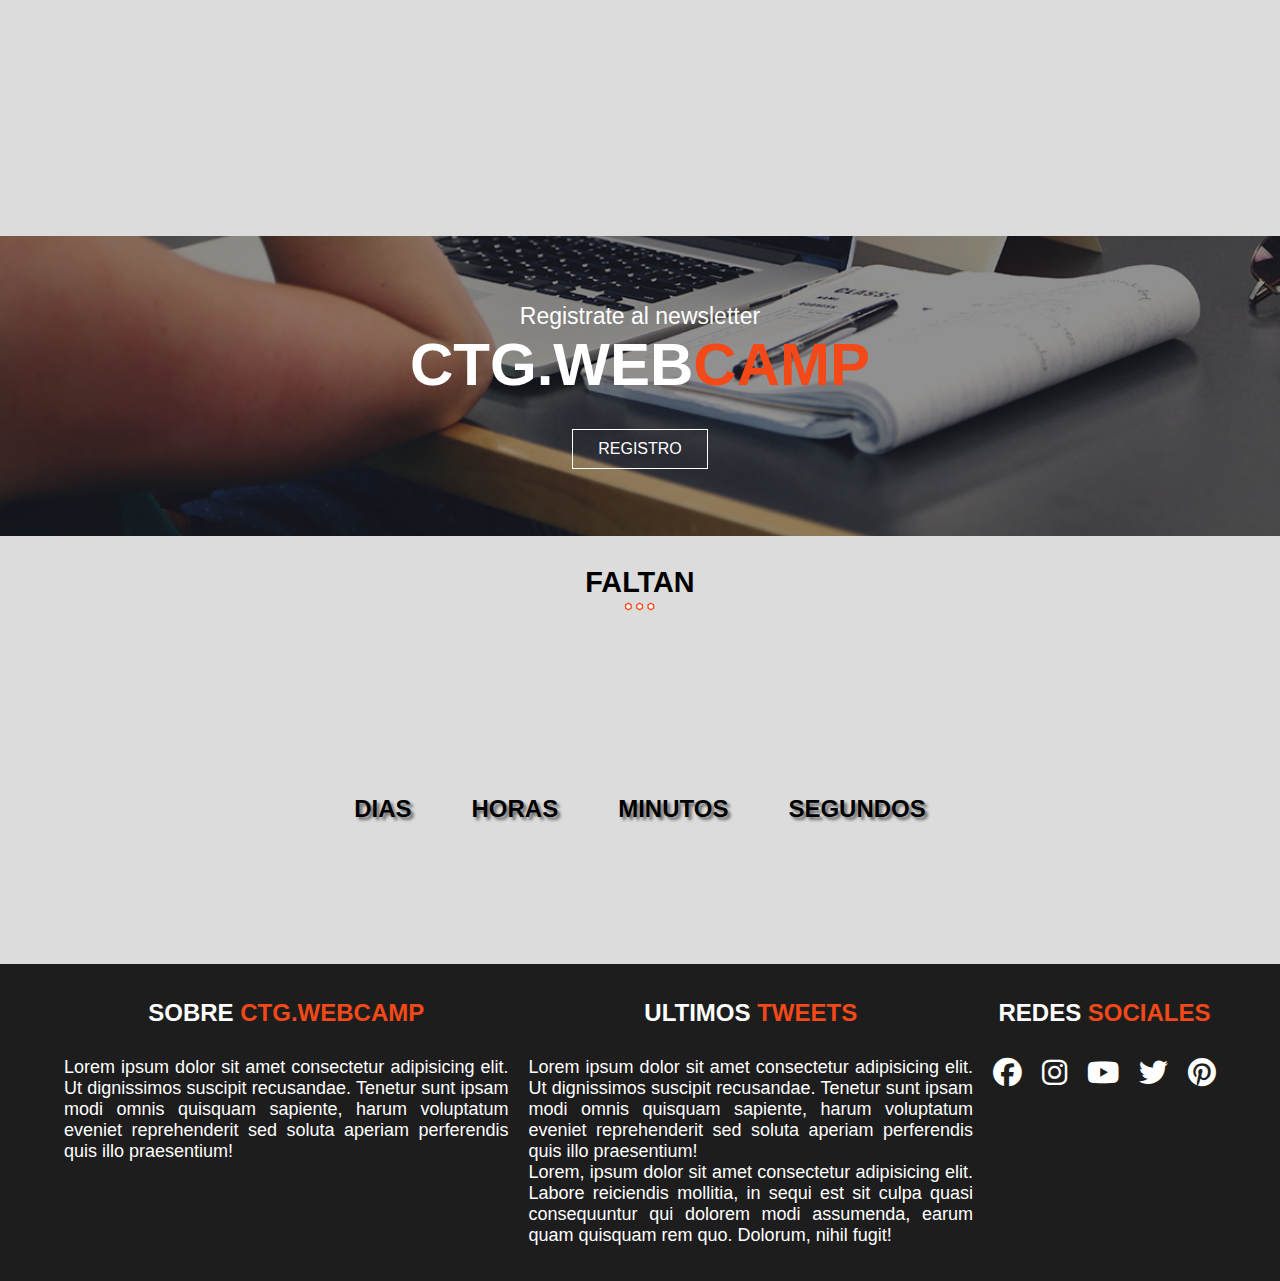
==== commit 052ed768: "refactor function inputDays" ====
--- a/index.html
+++ b/index.html
@@ -47,7 +47,7 @@
                     <li><a href="#">conferencia</a></li>
                     <li><a href="#">calendario</a></li>
                     <li><a href="#">invitados</a></li>
-                    <li><a href="#">reservaciones</a></li>
+                    <li><a href="registro.html">reservaciones</a></li>
                 </ul>
             </nav>
 
--- a/css/style.css
+++ b/css/style.css
@@ -18,6 +18,7 @@
 }
 
 .contenedor {
+    max-width: 1200px;
     margin: 0 auto;
     width: 90%;
 }
@@ -367,8 +368,10 @@
 
 /*Contenido principal*/
 .contenido-principal {
+    display: flex;
     padding-top: 50px;
     padding-bottom: 20px;
+    justify-content: center;
 }
 
 .contenido-principal h1 {
@@ -589,6 +592,7 @@
 
 .resumen-evento {
     overflow-x: hidden;
+    width: 100%;
 }
 
 .resumen-evento ul {
@@ -658,6 +662,7 @@
 
 .card-precios {
     display: grid;
+    margin: auto;
     height: 300px;
     max-width: 250px;
     background-color: #fff;
@@ -695,6 +700,7 @@
 }
 
 .card-precios span {
+    text-align: center;
     font-size: 30px;
     font-weight: bold;
 }
@@ -989,4 +995,208 @@
         font-weight: bold;
         text-shadow: 3px 3px 3px rgba(0, 0, 0, .5);
     }
+}
+
+/*registro*/
+main.section{
+    padding: 20px 0;
+    height: auto;
+    width: 100%;
+}
+
+.section .form .paquetes .card-precios{
+    transform: none;
+}
+.section .card-precios:hover{
+    transform: none;
+    box-shadow: none;
+}
+.encabezado{
+    padding: 10px 0;
+    width: 100%;
+}
+
+.encabezado h1{
+    text-align: center;
+    text-transform: uppercase;
+    color: #f34918;
+    font-size: 20px;
+}
+
+.form{
+    display: grid;
+    place-content: center;
+    margin: auto;
+    padding: 20px 0;
+    height: auto;
+    width: 100%;
+    border: 1px solid #858281;
+    border-radius: 10px;
+}
+
+.form h2{
+    text-align: center;
+    color: #f34918;
+    text-transform: uppercase;
+    font-size: 16px;
+}
+
+.form-registro{
+    background-color: #fff;
+    border: 1px solid #f34918;
+    border-radius: 10px;
+    margin-bottom: 20px;
+    padding: 0 30px;
+}
+
+.campo{
+    display: flex;
+    align-items: center;
+    margin-bottom: 20px;
+    border-radius: 10px;
+    padding: 10px 10px;
+}
+
+.campo input{
+    border-radius: 5px;
+    width: 100%;
+    height: 40px;
+    border: 1px solid #f34918;
+}
+
+.campo label{
+    font-size: 16px;
+    text-wrap: nowrap;
+    margin-right: 20px;
+}
+
+.paquetes{
+    display: flex;
+    flex-direction: column;
+    gap: 10px;
+    width: 100%;
+    padding: 30px 0;
+}
+
+.paquetes h2{
+    text-align: center;
+    color: #f34918;
+}
+
+.caja{
+    background-color: #fff;
+    padding: 20px 20px;
+    width: 100%;
+    border: 1px solid #858281;
+    margin-top: 20px;
+}
+
+.caja label{
+    font-size: 14px;
+}
+
+.viernes{
+    padding: 30px 0;
+}
+
+.viernes h2{
+    border-bottom: 2px solid #f34918;
+}
+
+.sabado{
+    padding: 30px 0;
+}
+
+.sabado h2{
+    border-bottom: 2px solid #f34918;
+}
+
+.domingo{
+    padding: 30px 0;
+}
+
+.domingo h2{
+    border-bottom: 2px solid #f34918;
+}
+
+.wrapper{
+    display: none;
+    flex-direction: column;
+    gap: 20px;
+    padding-top: 10px;
+    transition: .3s ease-in-out;
+}
+
+.wrapper.show{
+    display: flex;
+}
+
+.campo-taller{
+    display: flex;
+    justify-content: space-between;
+    gap: 10px;
+}
+
+.talleres-op{
+    display: flex;
+    flex-direction: column;
+}
+
+.talleres-op span{
+    color: #f34918;
+}
+
+.talleres-op p{
+    font-size: 18px;
+}
+
+.conferencias{
+    display: flex;
+    flex-direction: column;
+}
+
+.conferencias span{
+    color: #f34918;
+}
+
+.conferencias p{
+    font-size: 18px;
+}
+
+.seminarios{
+    display: flex;
+    flex-direction: column;
+}
+
+.seminarios span{
+    color: #f34918;
+}
+
+.seminarios p{
+    font-size: 18px;
+}
+
+.resumen{
+    display: flex;
+    justify-content: space-between;
+}
+
+#btnCalcular{
+    width: 80px;
+    height: 35px;
+}
+
+.t-seleccionados{
+    list-style: none;
+    font-size: 14px;
+}
+
+@media (min-width: 768px) {
+    .paquetes{
+        flex-direction: row;
+    }
+
+    .wrapper{
+        flex-direction: row;
+    }
 }